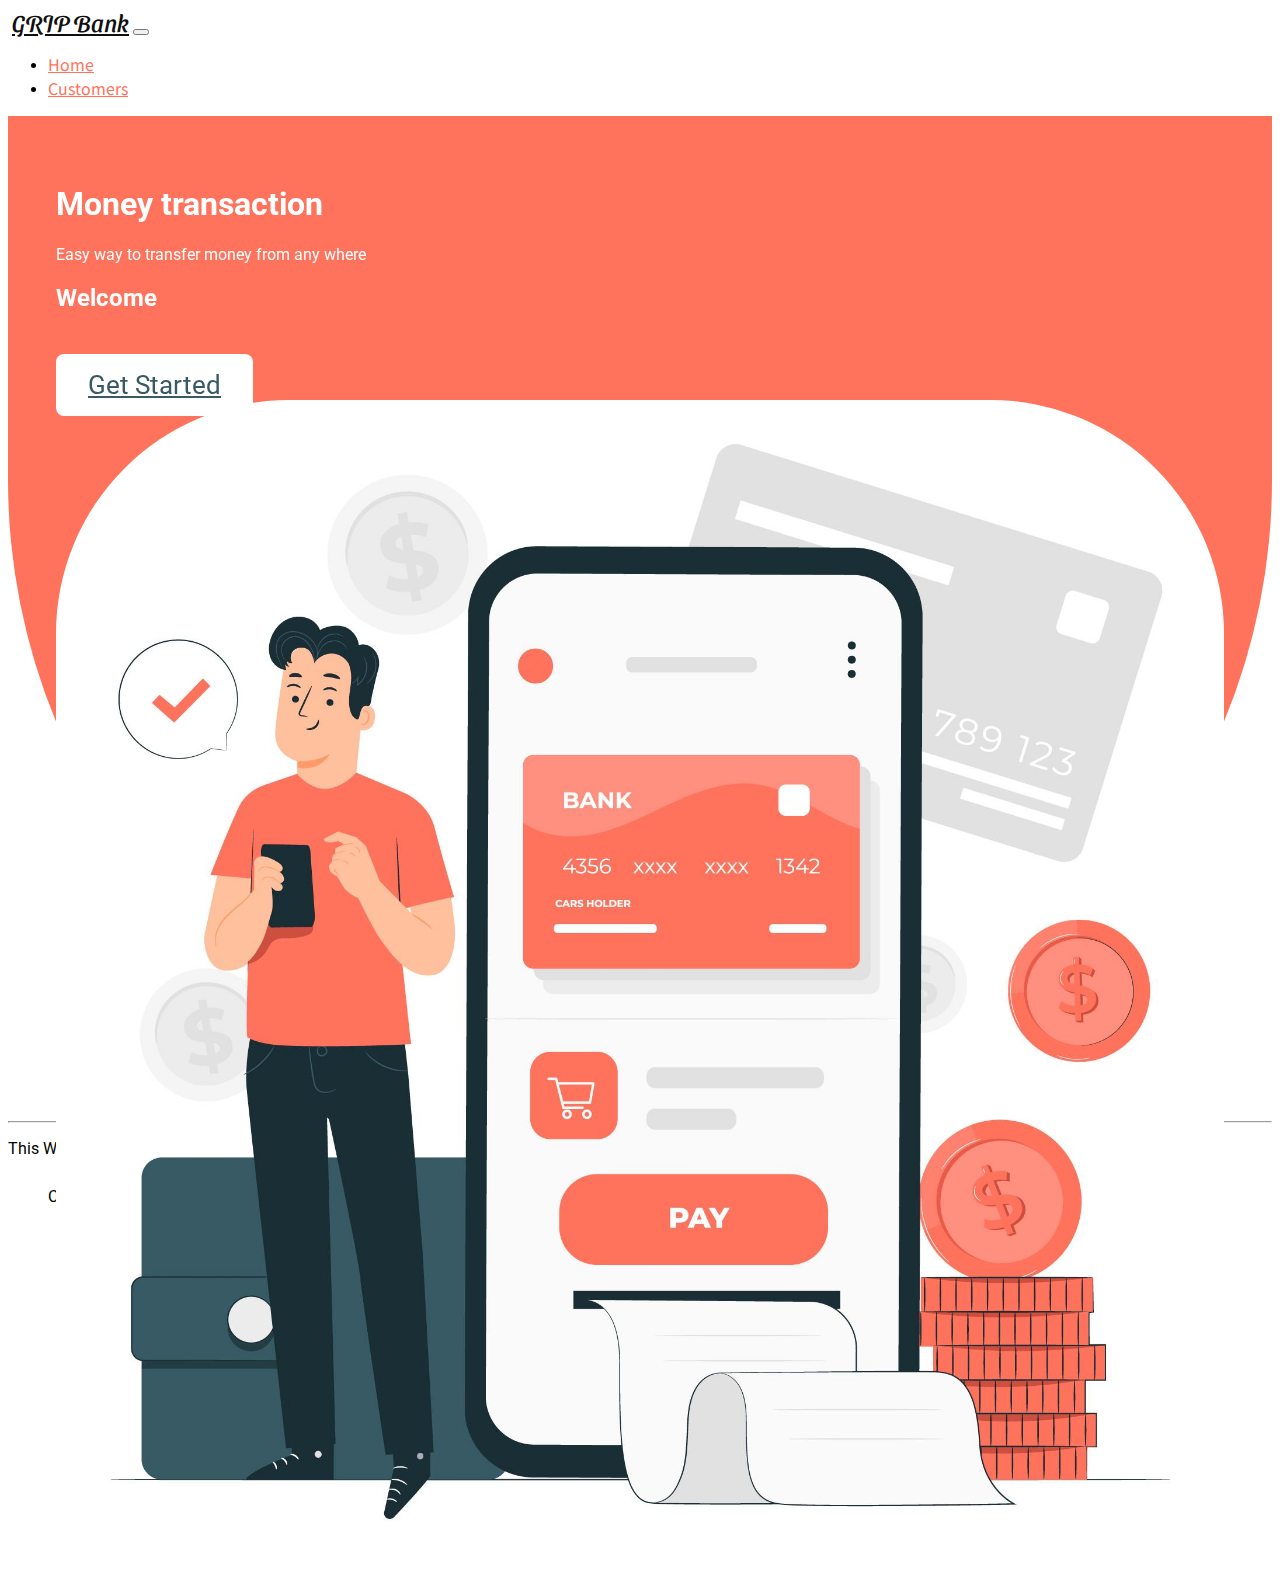
==== index.html @ f01c9293 "first commit" ====
<!DOCTYPE html>
<html lang="en">
  <head>
    <meta charset="UTF-8" />
    <meta name="viewport" content="width=device-width, initial-scale=1.0" />
    <title>Basic Banking System</title>
    <!-- Bootstrap CDN -->
    <link
      rel="stylesheet"
      href="https://unpkg.com/bootstrap-material-design@4.1.1/dist/css/bootstrap-material-design.min.css"
    />
    <link
      rel="stylesheet"
      href="https://cdnjs.cloudflare.com/ajax/libs/font-awesome/5.14.0/css/all.min.css"
    />

    <!-- Fonts -->
    <link rel="stylesheet" href="assets/css/style.css" />
    <link
      href="https://fonts.googleapis.com/css2?family=Noto+Sans+JP:wght@500&display=swap"
      rel="stylesheet"
    />
    <link
      href="https://fonts.googleapis.com/css2?family=Sansita+Swashed:wght@700&display=swap"
      rel="stylesheet"
    />
    <link
      href="https://fonts.googleapis.com/css2?family=Roboto:wght@500&display=swap"
      rel="stylesheet"
    />

    <!-- AOS  -->
    <link rel="stylesheet" href="https://unpkg.com/aos@next/dist/aos.css" />
  </head>
  <body onload="loader()">
    <!-- loader for splash screen -->
    <div id="loading"></div>

    <!-- navbar starts here  -->
    <nav class="navbar navbar-expand-lg navbar-light bg-light">
      <img
        width="3%"
        src="https://internship.thesparksfoundation.info/assests/img/logo.png"
        alt=""
      />
      <a class="navbar-brand" href="./index.html">GRIP Bank</a>
      <button
        class="navbar-toggler"
        type="button"
        data-toggle="collapse"
        data-target="#navbarSupportedContent"
        aria-controls="navbarSupportedContent"
        aria-expanded="false"
        aria-label="Toggle navigation"
      >
        <span class="navbar-toggler-icon"></span>
      </button>

      <div class="collapse navbar-collapse" id="navbarSupportedContent">
        <ul class="navbar-nav ml-auto">
          <li class="nav-item active">
            <a class="nav-link" href="./index.html"
              >Home <span class="sr-only">(current)</span></a
            >
          </li>
          <li class="nav-item">
            <a class="nav-link" href="./customers.html">Customers</a>
          </li>
        </ul>
      </div>
    </nav>
    <!-- navbar ends here  -->

    <!-- here content starts here -->
    <div class="container-fluid hero-content">
      <div class="row align-items-center">
        <div class="col-md-6 col-sm-12 text-center" data-aos="fade-up">
          <h1>Money transaction</h1>
          <p class="lead muted">Easy way to transfer money from any where</p>
          <h2>Welcome</h2>
          <br />
          <br />
          <a class="get-started" href="./customers.html">Get Started</a>
        </div>
        <div class="col-md-6 col-sm-12 text-center" data-aos="fade-left">
          <div class="hero-img-div">
            <img
              class="hero-img"
              src="assets/media/hero-img1.png"
              alt="img-showing-money-transfer"
            />
          </div>
        </div>
      </div>
    </div>
    <!-- here content ends here -->

    <!-- footer starts here -->
    <footer>
      <hr />
      <div class="row text-center">
        <div class="col-md-6">
          <p>This Web-Project is made by Ankit #2023 at GRIP(May).</p>
        </div>
        <div class="col-md-6 text-center">
          <ul class="social-icons">
            Contact Me:
            <li>
              <a
                target="_blank"
                class="github"
                href="https://github.com/ankit1324"
                ><i class="fab fa-github fa-2x"></i
              ></a>
            </li>

            <li>
              <a
                target="_blank"
                class="linkedin"
                href="https://www.linkedin.com/in/ankit-chaudhary-6b5570224/"
                ><i class="fab fa-linkedin fa-2x"></i
              ></a>
            </li>
          </ul>
        </div>
      </div>
    </footer>
    <!-- footer ends here -->

    <!-- spalsh screen js -->
    <script>
      var preloader = document.getElementById("loading");
      function loader() {
        preloader.style.display = "none";
      }
    </script>

    <script src="assets/js/script.js"></script>
    <script src="https://code.jquery.com/jquery-3.2.1.slim.min.js"></script>
    <script src="https://unpkg.com/popper.js@1.12.6/dist/umd/popper.js"></script>
    <script src="https://unpkg.com/bootstrap-material-design@4.1.1/dist/js/bootstrap-material-design.js"></script>

    <!-- aos data  -->
    <script src="https://unpkg.com/aos@next/dist/aos.js"></script>
    <script>
      AOS.init({
        duration: 700,
      });
    </script>
  </body>
</html>
---- assets/css/style.css ----
html {
  padding: 0;
  margin: 0;
}

body {
  font-family: "Roboto", sans-serif;
  background-color: #ffffff;
}

/* splash screen css starts here  */
#loading {
  position: fixed;
  width: 100%;
  height: 100vh;
  background: #ff735c
    url("https://media.giphy.com/media/xTk9ZvMnbIiIew7IpW/giphy.gif") no-repeat
    center center;
  z-index: 99999;
}
/* splash screen css ends here  */

/* navbar css starts here  */
.bg-light {
  background-color: #ffffff !important;
}

.navbar-brand {
  font-family: "Sansita Swashed", cursive;
  font-size: 1.5rem;
  color: #0f0f0f !important;
}

.nav-link {
  color: #ff735c !important;
  font-family: "Noto Sans JP", sans-serif;
}

.nav-link:hover {
  background-color: #ffffff;
}
/* navbar css ends here  */

/* here content css starts here  */
.hero-content {
  height: 100vh;
  background-color: #ff735c;
  color: #ffffff;
  padding: 3rem;
  border-bottom-left-radius: 45rem;
  border-bottom-right-radius: 45rem;
  margin-bottom: 1vh;
}

.hero-img {
  height: 80%;
  width: 100%;
  border-radius: 20%;
}

@media only screen and (max-width: 766px) {
  .hero-img {
    display: none;
  }
}

.get-started {
  border-radius: 0.5rem;
  padding: 1rem 2rem;
  font-size: 162%;
  background-color: #fff;
  color: #385a64 !important;
  transition: 0.3s;
}

.get-started:hover {
  text-decoration: none;
  background-color: #e1e1e1;
}
/* here content css starts here  */

/* get-started-buttons css starts here*/
.get-started-content {
  height: 60vh;
  background-color: #ff8a65;
  border-top-left-radius: 42rem;
  border-top-right-radius: 42rem;
  border-bottom-right-radius: 42rem;
  border-bottom-left-radius: 42rem;
}

.get-started-content .row {
  padding: 25vh 0;
}

.get-started-content a {
  border-radius: 0.5rem;
  padding: 1rem 2rem;
  font-size: 162%;
  background-color: #039be5;
  color: #fff !important;
  transition: 0.3s;
}

.get-started-content a:hover {
  background-color: #efa953;
  text-decoration: none;
}
/* get-started-buttons css end here*/

/* footer css starts here */
footer {
  background-color: #ffffff;
}
footer:hover {
  background-color: #f5f3f3;
}

.social-icons li {
  list-style: none;
  display: inline;
  padding: 0.5rem;
}

.github {
  color: #c0b9b9;
}

.linkedin {
  color: #0400ffe7;
}

.google {
  color: #d44638;
}
/* footer css ends here  */
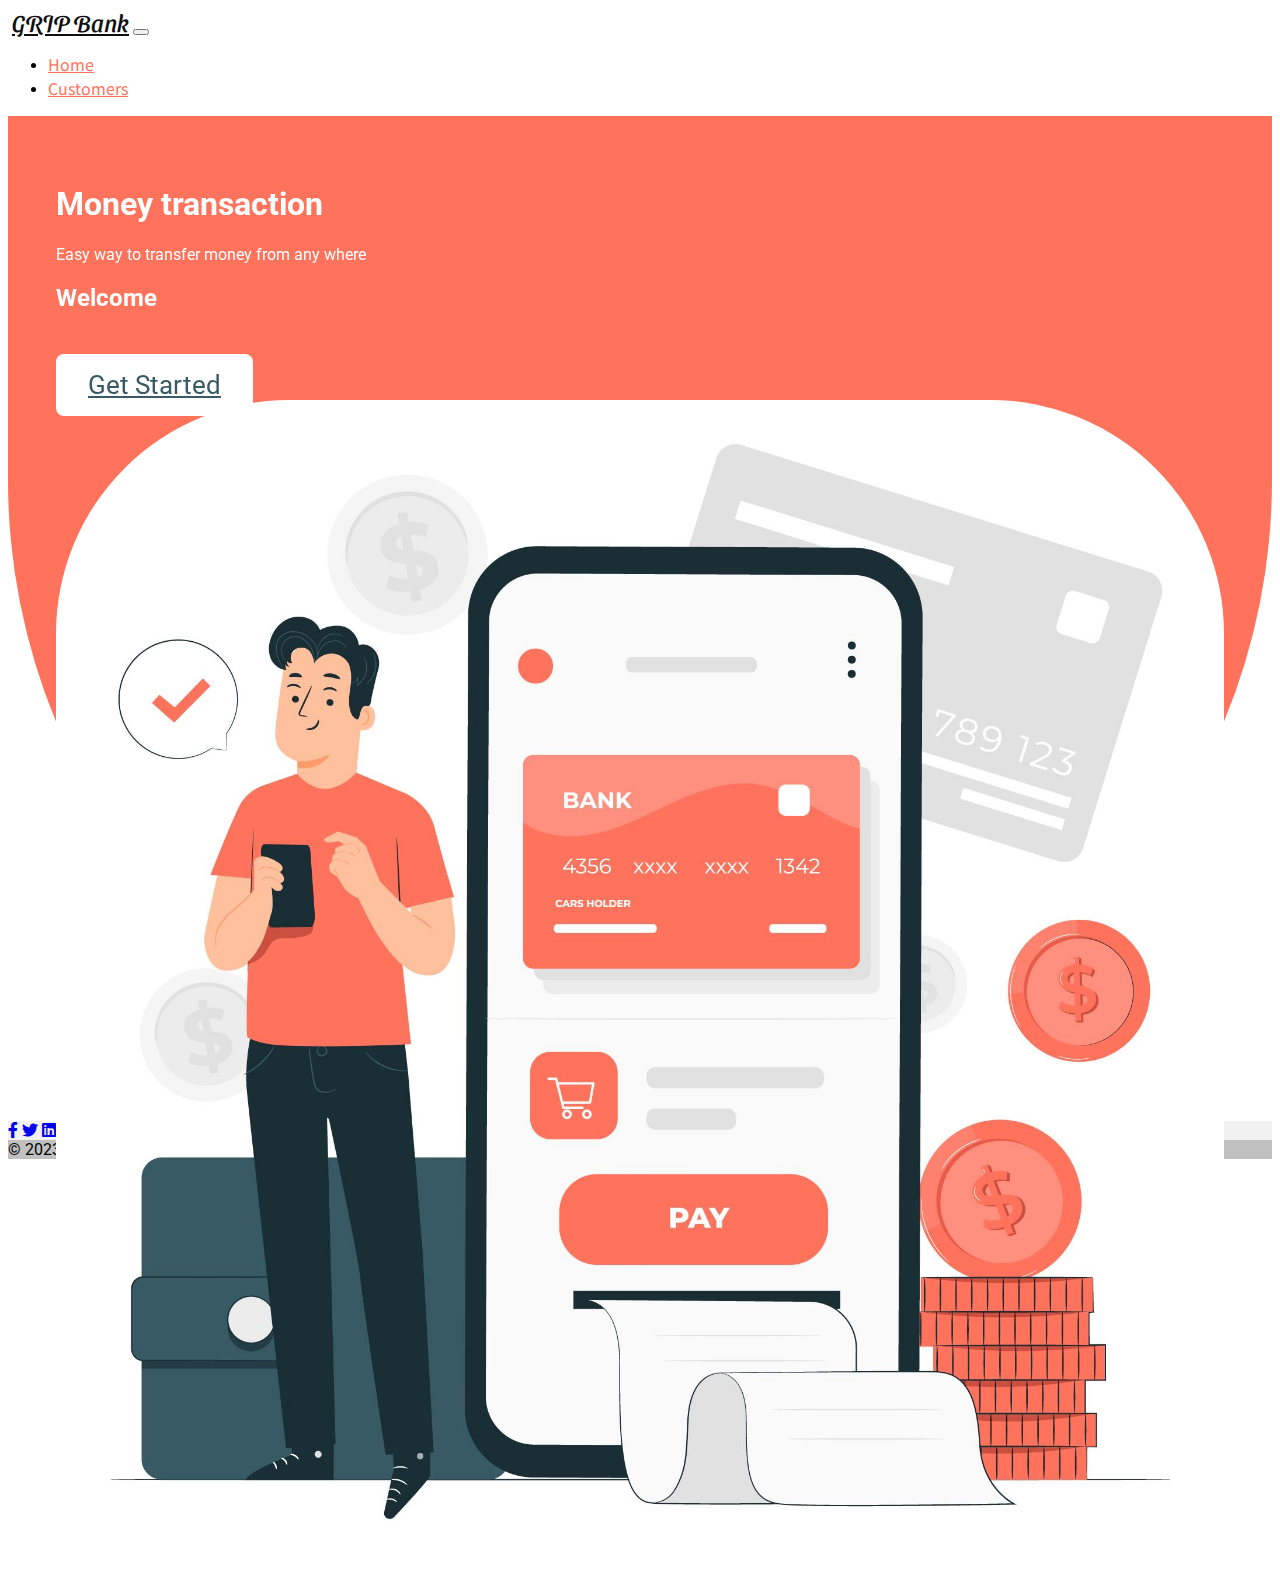
==== commit 1911efd0: "footer update" ====
--- a/index.html
+++ b/index.html
@@ -96,36 +96,61 @@
     <!-- here content ends here -->
 
     <!-- footer starts here -->
-    <footer>
-      <hr />
-      <div class="row text-center">
-        <div class="col-md-6">
-          <p>This Web-Project is made by Ankit #2023 at GRIP(May).</p>
-        </div>
-        <div class="col-md-6 text-center">
-          <ul class="social-icons">
-            Contact Me:
-            <li>
-              <a
-                target="_blank"
-                class="github"
-                href="https://github.com/ankit1324"
-                ><i class="fab fa-github fa-2x"></i
-              ></a>
-            </li>
+    <footer class="text-center text-white" style="background-color: #f1f1f1">
+      <!-- Grid container -->
+      <div class="container pt-4">
+        <!-- Section: Social media -->
+        <section class="mb-4">
+          <!-- Facebook -->
+          <a
+            class="btn btn-link btn-floating btn-lg text-dark m-1"
+            href="https://www.facebook.com/ankitchaudhary1811"
+            role="button"
+            data-mdb-ripple-color="dark"
+            ><i class="fab fa-facebook-f"></i
+          ></a>
 
-            <li>
-              <a
-                target="_blank"
-                class="linkedin"
-                href="https://www.linkedin.com/in/ankit-chaudhary-6b5570224/"
-                ><i class="fab fa-linkedin fa-2x"></i
-              ></a>
-            </li>
-          </ul>
-        </div>
+          <!-- Twitter -->
+          <a
+            class="btn btn-link btn-floating btn-lg text-dark m-1"
+            href="https://twitter.com/wtfAnkit"
+            role="button"
+            data-mdb-ripple-color="dark"
+            ><i class="fab fa-twitter"></i
+          ></a>
+
+          <!-- Linkedin -->
+          <a
+            class="btn btn-link btn-floating btn-lg text-dark m-1"
+            href="https://www.linkedin.com/in/ankit-chaudhary-6b5570224/"
+            role="button"
+            data-mdb-ripple-color="dark"
+            ><i class="fab fa-linkedin"></i
+          ></a>
+          <!-- Github -->
+          <a
+            class="btn btn-link btn-floating btn-lg text-dark m-1"
+            href="https://github.com/ankit1324"
+            role="button"
+            data-mdb-ripple-color="dark"
+            ><i class="fab fa-github"></i
+          ></a>
+        </section>
+        <!-- Section: Social media -->
       </div>
+      <!-- Grid container -->
+
+      <!-- Copyright -->
+      <div
+        class="text-center text-dark p-3"
+        style="background-color: rgba(0, 0, 0, 0.2)"
+      >
+        © 2023 Copyright:
+        <a class="text-dark" href="/">Ankit Chaudhary at GRIP(May)</a>
+      </div>
+      <!-- Copyright -->
     </footer>
+
     <!-- footer ends here -->
 
     <!-- spalsh screen js -->
--- a/assets/css/style.css
+++ b/assets/css/style.css
@@ -107,30 +107,3 @@
   text-decoration: none;
 }
 /* get-started-buttons css end here*/
-
-/* footer css starts here */
-footer {
-  background-color: #ffffff;
-}
-footer:hover {
-  background-color: #f5f3f3;
-}
-
-.social-icons li {
-  list-style: none;
-  display: inline;
-  padding: 0.5rem;
-}
-
-.github {
-  color: #c0b9b9;
-}
-
-.linkedin {
-  color: #0400ffe7;
-}
-
-.google {
-  color: #d44638;
-}
-/* footer css ends here  */
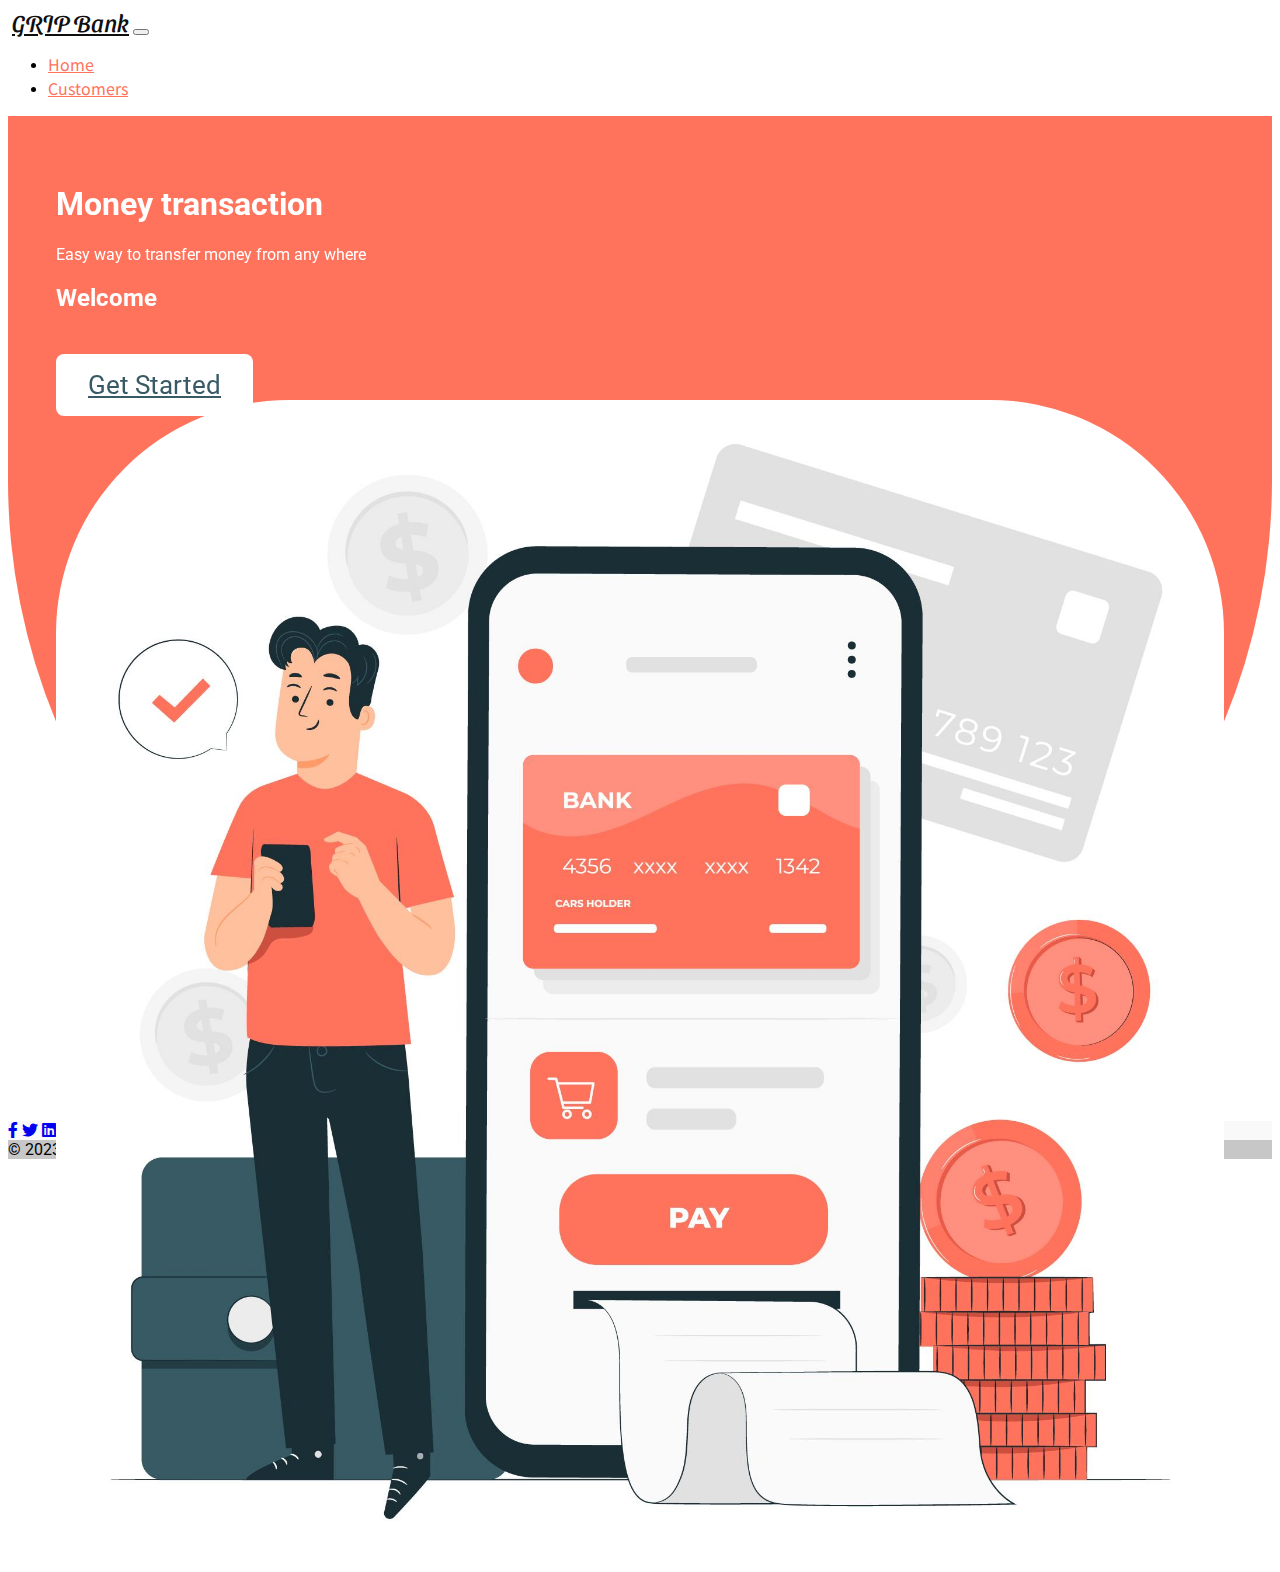
==== commit c615ac29: "footer color" ====
--- a/index.html
+++ b/index.html
@@ -96,7 +96,7 @@
     <!-- here content ends here -->
 
     <!-- footer starts here -->
-    <footer class="text-center text-white" style="background-color: #f1f1f1">
+    <footer class="text-center text-white" style="background-color: #f9f9f9">
       <!-- Grid container -->
       <div class="container pt-4">
         <!-- Section: Social media -->
--- a/assets/css/style.css
+++ b/assets/css/style.css
@@ -56,6 +56,7 @@
   height: 80%;
   width: 100%;
   border-radius: 20%;
+  position: relative;
 }
 
 @media only screen and (max-width: 766px) {
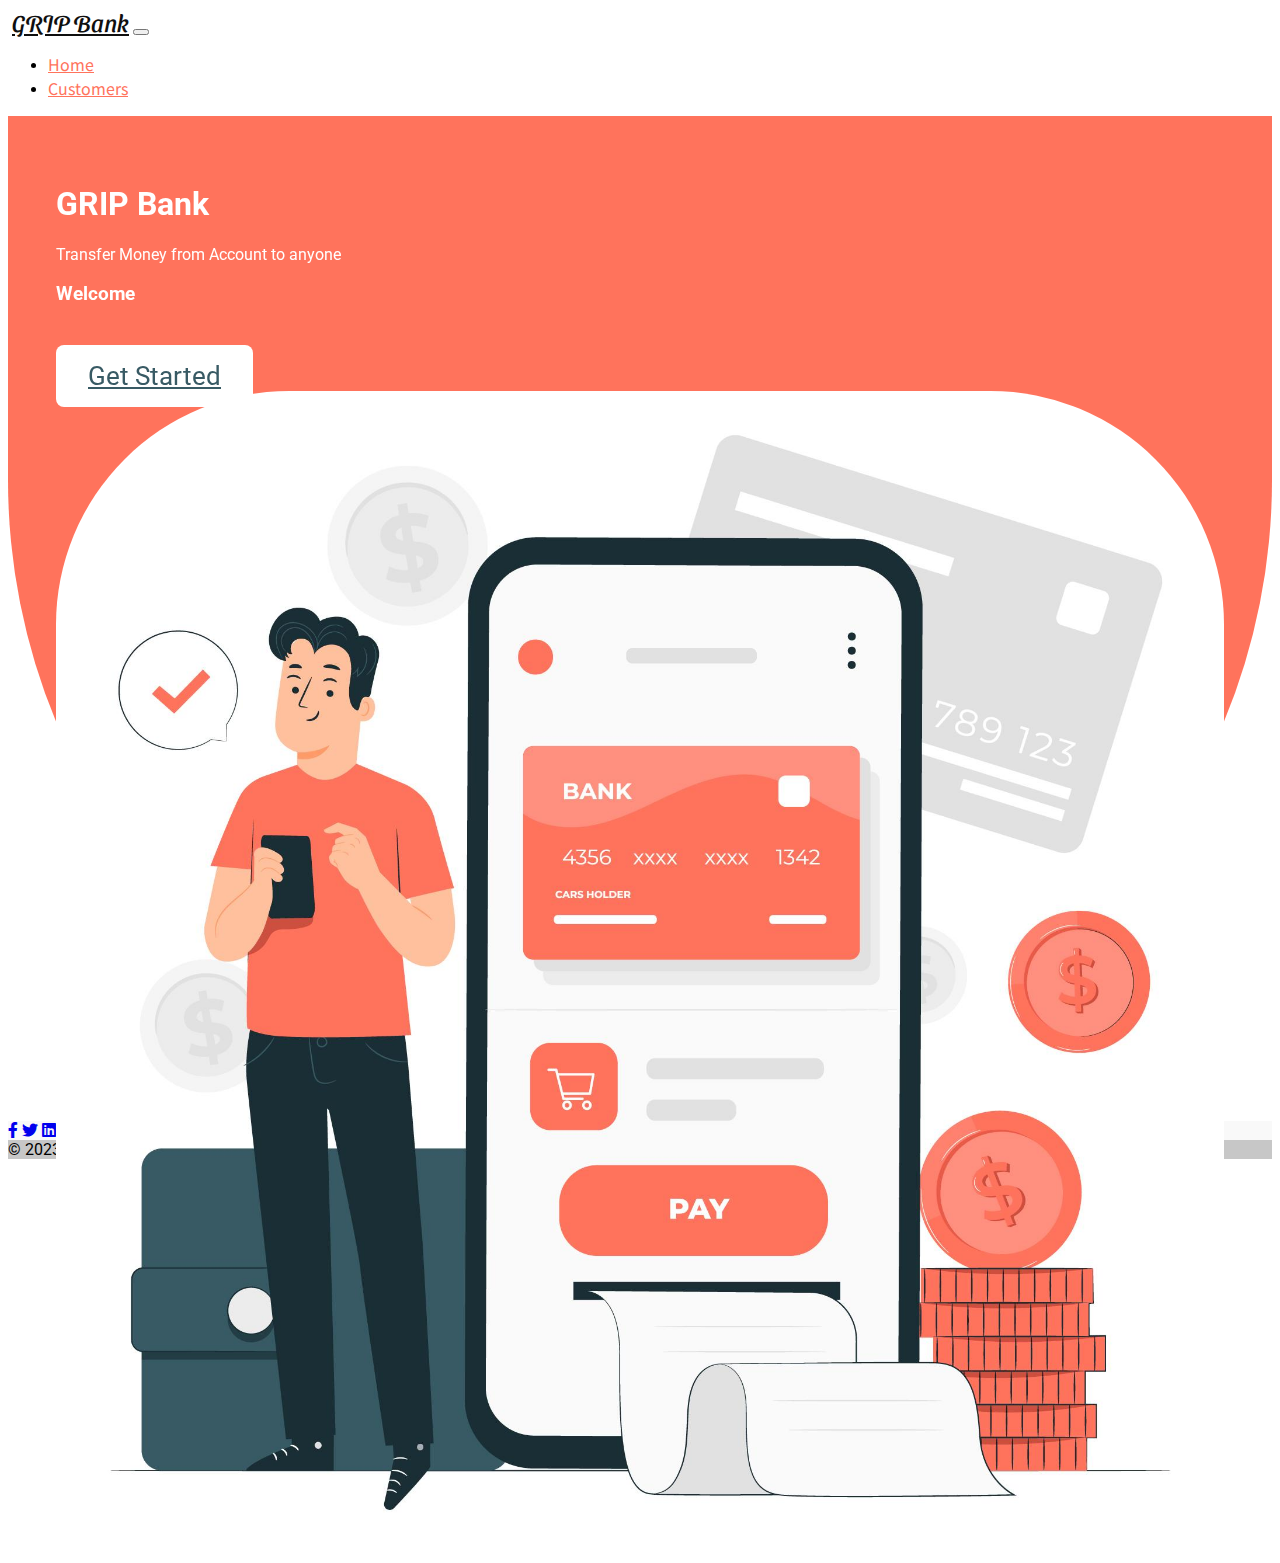
==== commit 97bcef6d: "hero change" ====
--- a/index.html
+++ b/index.html
@@ -75,9 +75,9 @@
     <div class="container-fluid hero-content">
       <div class="row align-items-center">
         <div class="col-md-6 col-sm-12 text-center" data-aos="fade-up">
-          <h1>Money transaction</h1>
-          <p class="lead muted">Easy way to transfer money from any where</p>
-          <h2>Welcome</h2>
+          <h1>GRIP Bank</h1>
+          <p class="lead muted">Transfer Money from Account to anyone</p>
+          <h3>Welcome</h3>
           <br />
           <br />
           <a class="get-started" href="./customers.html">Get Started</a>
